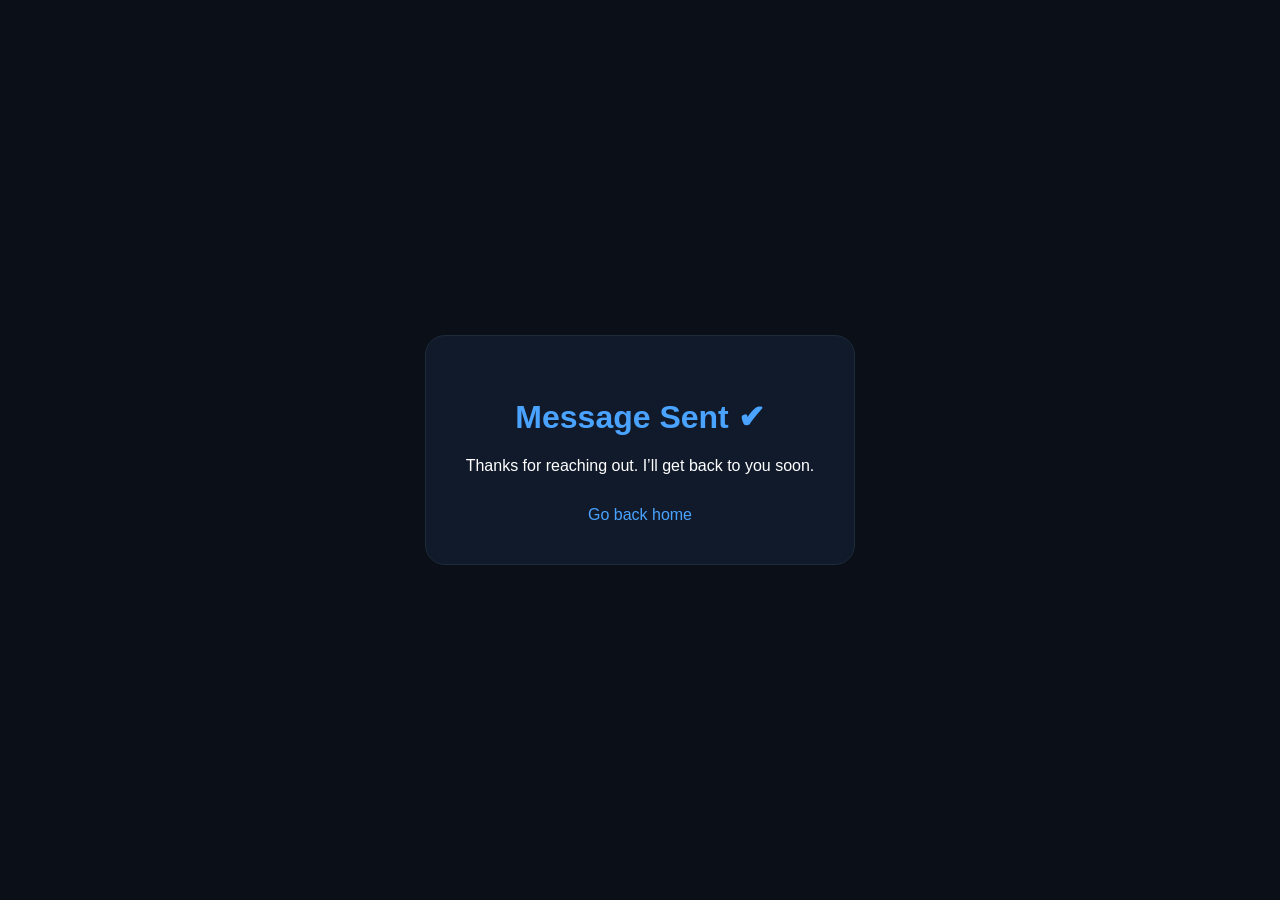
==== success.html @ 6425f789 "initial upload" ====
<!DOCTYPE html>
<html lang="en">
<head>
  <meta charset="UTF-8">
  <meta name="viewport" content="width=device-width, initial-scale=1.0">
  <title>Message Sent</title>

  <style>
    body{
      margin:0;
      font-family:Arial, sans-serif;
      background:#0b0f17;
      color:white;
      display:flex;
      justify-content:center;
      align-items:center;
      height:100vh;
      text-align:center;
    }

    .box{
      padding:40px;
      border:1px solid #1d2a3a;
      border-radius:20px;
      background:#111a2b;
    }

    h1{
      color:#4aa3ff;
    }

    a{
      display:inline-block;
      margin-top:15px;
      color:#4aa3ff;
      text-decoration:none;
    }
  </style>
</head>

<body>
  <div class="box">
    <h1>Message Sent ✔</h1>
    <p>Thanks for reaching out. I’ll get back to you soon.</p>
    <a href="/">Go back home</a>
  </div>
</body>
</html>
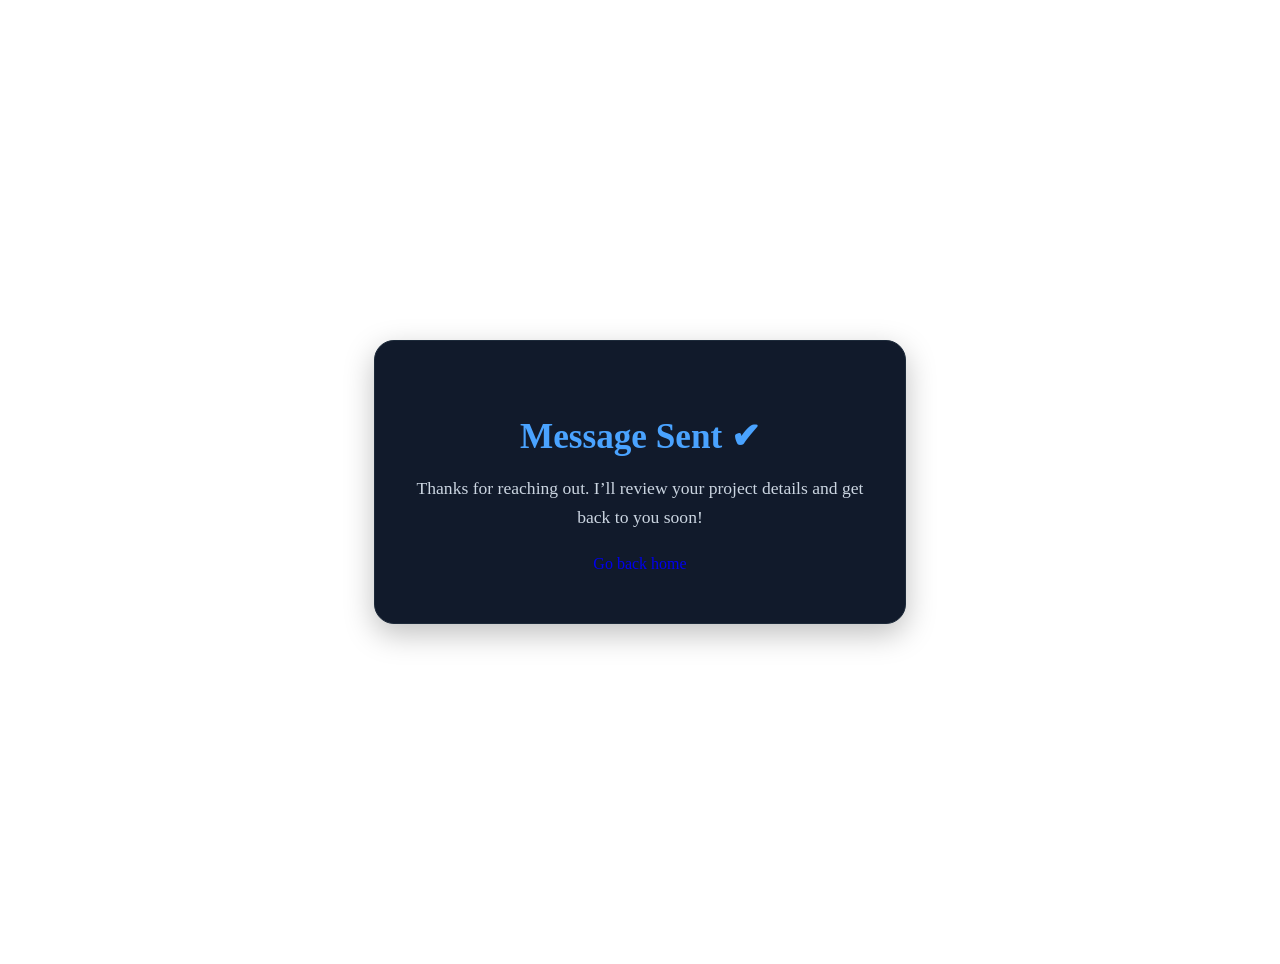
==== commit d356d76f: "Enhance success page layout and styling" ====
--- a/success.html
+++ b/success.html
@@ -3,46 +3,61 @@
 <head>
   <meta charset="UTF-8">
   <meta name="viewport" content="width=device-width, initial-scale=1.0">
-  <title>Message Sent</title>
+  <title>Message Sent | Jarock Digital</title>
+
+  <link rel="stylesheet" href="style.css">
 
   <style>
-    body{
-      margin:0;
-      font-family:Arial, sans-serif;
-      background:#0b0f17;
-      color:white;
-      display:flex;
-      justify-content:center;
-      align-items:center;
-      height:100vh;
-      text-align:center;
+    /* Center the success box beautifully on the page */
+    .success-wrapper {
+      margin: 0;
+      display: flex;
+      justify-content: center;
+      align-items: center;
+      min-height: 100vh;
+      padding: 24px;
+      text-align: center;
     }
 
-    .box{
-      padding:40px;
-      border:1px solid #1d2a3a;
-      border-radius:20px;
-      background:#111a2b;
+    .box {
+      max-width: 450px;
+      width: 100%;
+      padding: 50px 40px;
+      border: 1px solid #1d2a3a;
+      border-radius: 20px;
+      background: #111a2b;
+      box-shadow: 0 10px 30px rgba(0, 0, 0, 0.25);
+      backdrop-filter: blur(10px);
     }
 
-    h1{
-      color:#4aa3ff;
+    .box h1 {
+      color: #4aa3ff;
+      font-size: 2.2rem;
+      margin-bottom: 16px;
     }
 
-    a{
-      display:inline-block;
-      margin-top:15px;
-      color:#4aa3ff;
-      text-decoration:none;
+    .box p {
+      color: #cbd5e1;
+      font-size: 1.1rem;
+      line-height: 1.6;
+      margin-bottom: 24px;
+    }
+
+    /* Style the return button to look like your main CTA buttons */
+    .box .btn {
+      display: inline-block;
+      text-decoration: none;
     }
   </style>
 </head>
 
 <body>
-  <div class="box">
-    <h1>Message Sent ✔</h1>
-    <p>Thanks for reaching out. I’ll get back to you soon.</p>
-    <a href="/">Go back home</a>
+  <div class="success-wrapper">
+    <div class="box">
+      <h1>Message Sent ✔</h1>
+      <p>Thanks for reaching out. I’ll review your project details and get back to you soon!</p>
+      <a href="/" class="btn">Go back home</a>
+    </div>
   </div>
 </body>
-</html>+</html>
